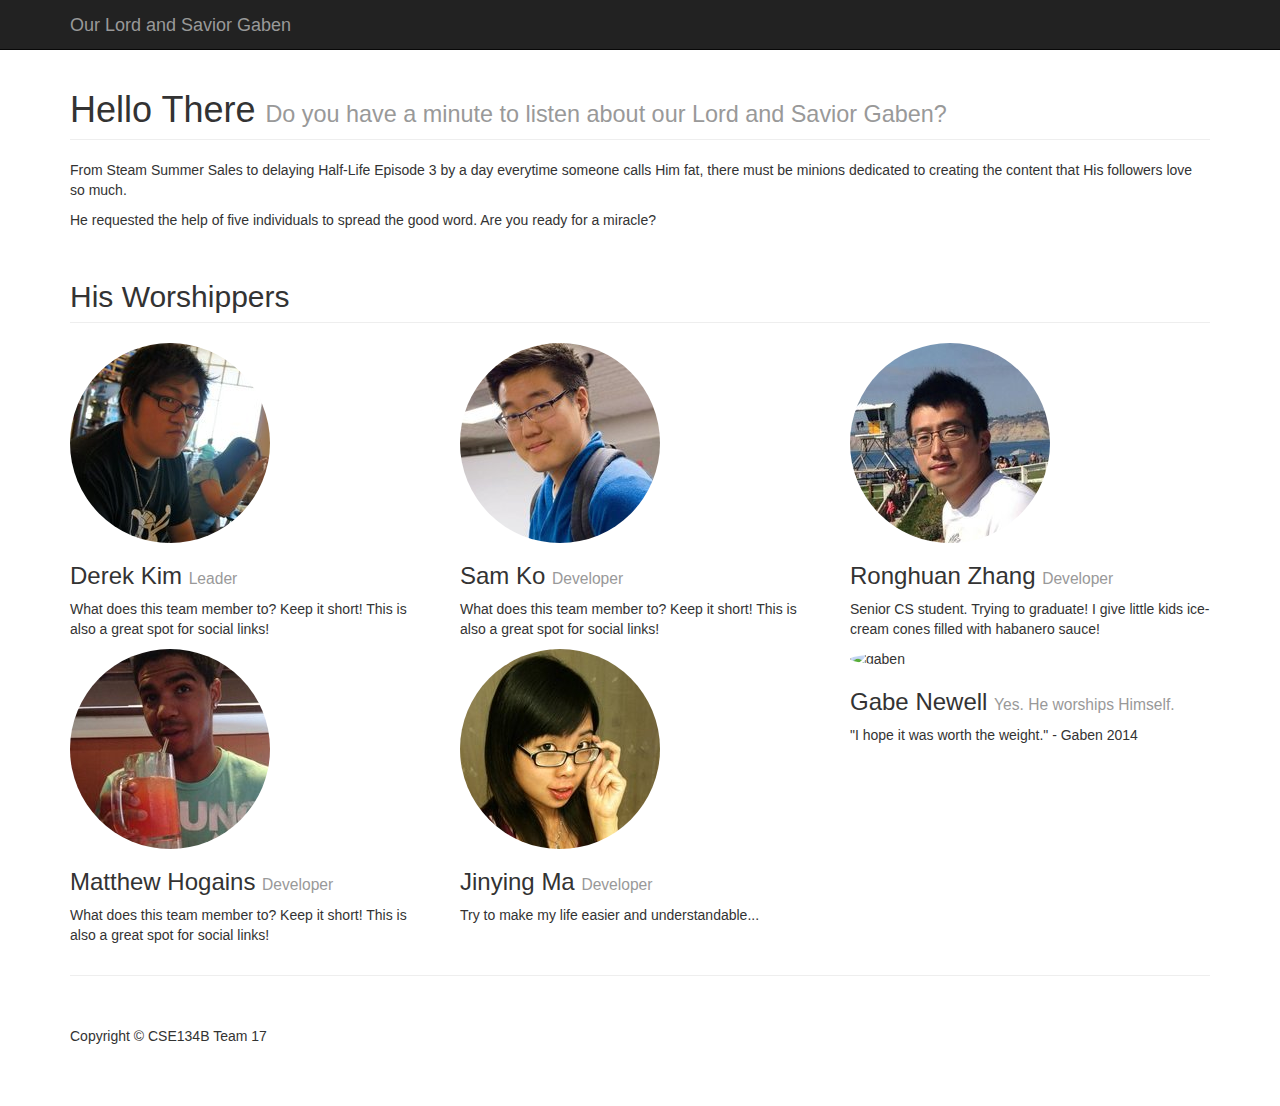
==== team-page.html @ 32595b23 "Merge branch 'master' of github.com:CinnamonBagels/cse134b-group17" ====
<!DOCTYPE html>
<html lang="en">

<head>
    <meta charset="utf-8">
    <meta name="viewport" content="width=device-width, initial-scale=1.0">
    <meta name="description" content="">
    <meta name="author" content="">

    <title>Worth the Weight</title>

    <!-- Bootstrap core CSS -->
    <link href="css/bootstrap.css" rel="stylesheet">

    <!-- Custom CSS for the 'Round About' Template -->
    <link href="css/round-about.css" rel="stylesheet">

    <!-- Favicon -->
    <link rel="shortcut icon" href="./gabenfavicon.ico">

</head>

<body>

    <nav class="navbar navbar-fixed-top navbar-inverse" role="navigation">
        <div class="container">
            <div class="navbar-header">
                <button type="button" class="navbar-toggle" data-toggle="collapse" data-target=".navbar-ex1-collapse">
                    <span class="sr-only">Toggle navigation</span>
                    <span class="icon-bar"></span>
                    <span class="icon-bar"></span>
                    <span class="icon-bar"></span>
                </button>
                <a class="navbar-brand" href="index.html">Our Lord and Savior Gaben</a>
            </div>

            <!-- Collect the nav links, forms, and other content for toggling -->
            <!--<div class="collapse navbar-collapse navbar-ex1-collapse">
                <ul class="nav navbar-nav">
                    <li><a href="#about">About</a>
                    </li>
                    <li><a href="#services">Services</a>
                    </li>
                    <li><a href="#contact">Contact</a>
                    </li>
                </ul>
            </div>-->
            <!-- /.navbar-collapse -->
        </div>
        <!-- /.container -->
    </nav>

    <div class="container">

        <div class="row">

            <div class="col-lg-12">
                <h1 class="page-header">Hello There
                    <small>Do you have a minute to listen about our Lord and Savior Gaben?</small>
                </h1>
                <p>From Steam Summer Sales to delaying Half-Life Episode 3 by a day everytime someone calls Him fat, there must be minions dedicated to creating the content that His followers love so much.</p>
                <p>He requested the help of five individuals to spread the good word. Are you ready for a miracle?</p>
            </div>

            <div class="col-lg-12">
                <h2 class="page-header">His Worshippers</h2>
            </div>

        </div>

        <div class="row">
            <div class="col-lg-4 col-sm-6">
                <img class="img-circle img-responsive" src="img/derek.jpg" alt="derek">
                <h3>Derek Kim
                    <small>Leader</small>
                </h3>
                <p>What does this team member to? Keep it short! This is also a great spot for social links!</p>
            </div>
            <div class="col-lg-4 col-sm-6">
                <img class="img-circle img-responsive" src="img/sam.jpg" alt="sam">
                <h3>Sam Ko
                    <small>Developer</small>
                </h3>
                <p>What does this team member to? Keep it short! This is also a great spot for social links!</p>
            </div>
            <div class="col-lg-4 col-sm-6">
                <img class="img-circle img-responsive" src="img/oskar.jpg" alt="oskar">
                <h3>Ronghuan Zhang
                    <small>Developer</small>
                </h3>
                <p>Senior CS student. Trying to graduate! I give little kids ice-cream cones filled with habanero sauce!</p>
            </div>
            <div class="col-lg-4 col-sm-6">
                <img class="img-circle img-responsive" src="img/matt.jpg" alt="matt">
                <h3>Matthew Hogains
                    <small>Developer</small>
                </h3>
                <p>What does this team member to? Keep it short! This is also a great spot for social links!</p>
            </div>
            <div class="col-lg-4 col-sm-6">
                <img class="img-circle img-responsive" src="img/jim.jpg" alt="jim">
                <h3>Jinying Ma
                    <small>Developer</small>
                </h3>
                <p>Try to make my life easier and understandable...</p>
            </div>
            <div class="col-lg-4 col-sm-6">
                <img class="img-circle img-responsive" src="img/lordgaben.png" alt="gaben">
                <h3>Gabe Newell
                    <small>Yes. He worships Himself.</small>
                </h3>
                <p>"I hope it was worth the weight." - Gaben 2014</p>
            </div>
        </div>

        <hr>

        <footer>
            <div class="row">
                <div class="col-lg-12">
                    <p>Copyright &copy; CSE134B Team 17</p>
                </div>
            </div>
        </footer>

    </div>
    <!-- /container -->

    <!-- JavaScript -->
    <script src="js/jquery-1.10.2.js"></script>
    <script src="js/bootstrap.js"></script>

</body>

</html>
---- css/round-about.css ----
body {
	margin-top: 50px;
}

footer {
	margin: 50px 0;
}
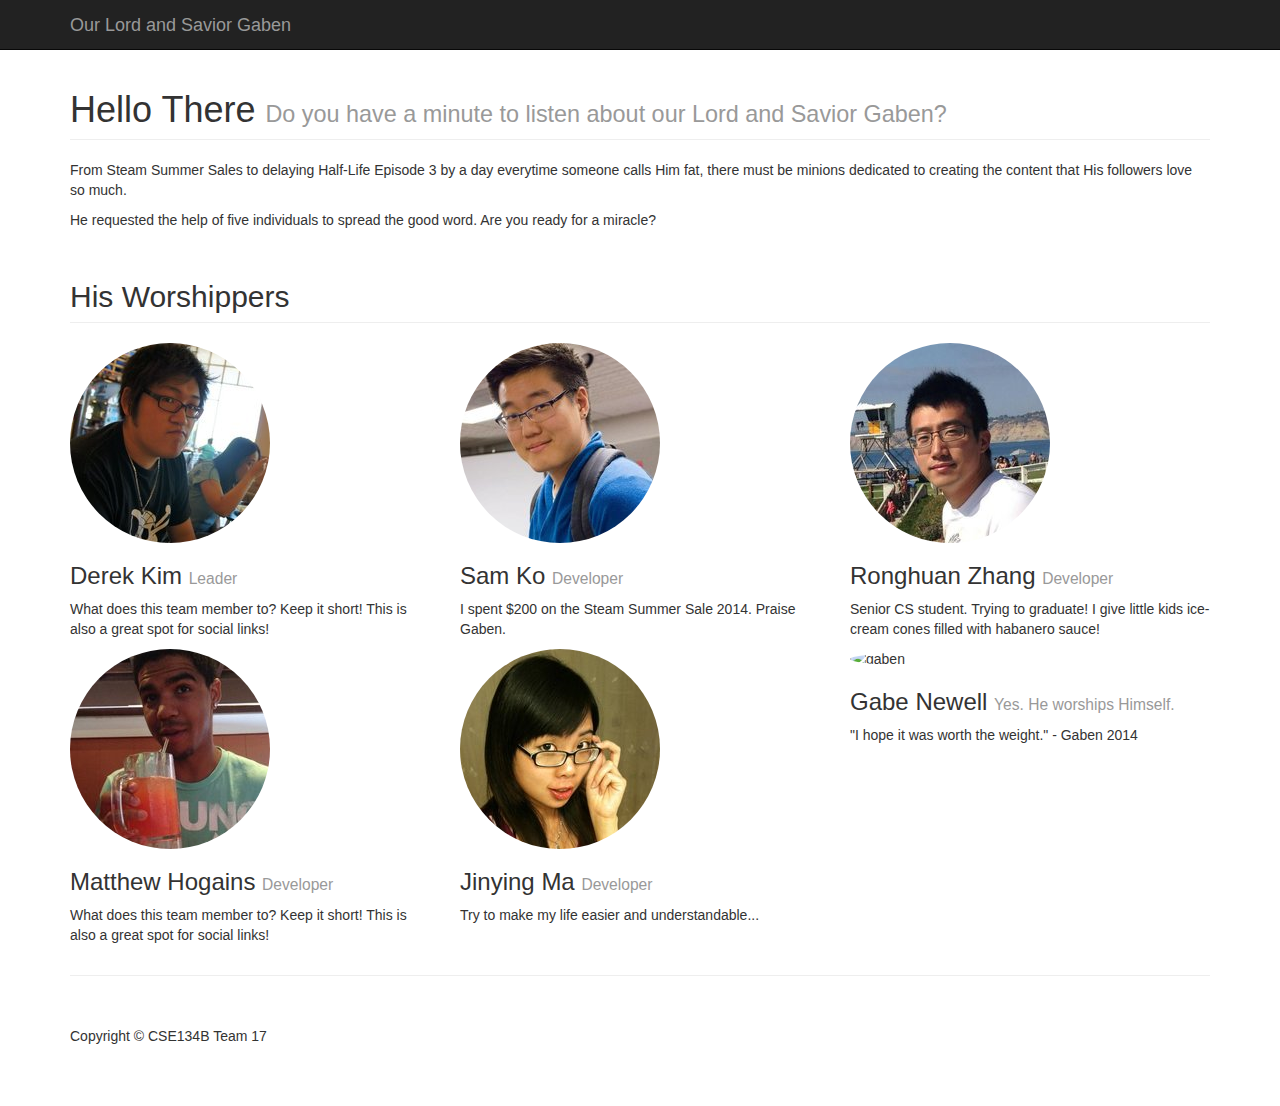
==== commit 8b54e130: "adding my about me" ====
--- a/team-page.html
+++ b/team-page.html
@@ -1,4 +1,4 @@
-<!DOCTYPE html>
+﻿<!DOCTYPE html>
 <html lang="en">
 
 <head>
@@ -81,7 +81,7 @@
                 <h3>Sam Ko
                     <small>Developer</small>
                 </h3>
-                <p>What does this team member to? Keep it short! This is also a great spot for social links!</p>
+                <p>I spent $200 on the Steam Summer Sale 2014. Praise Gaben.</p>
             </div>
             <div class="col-lg-4 col-sm-6">
                 <img class="img-circle img-responsive" src="img/oskar.jpg" alt="oskar">
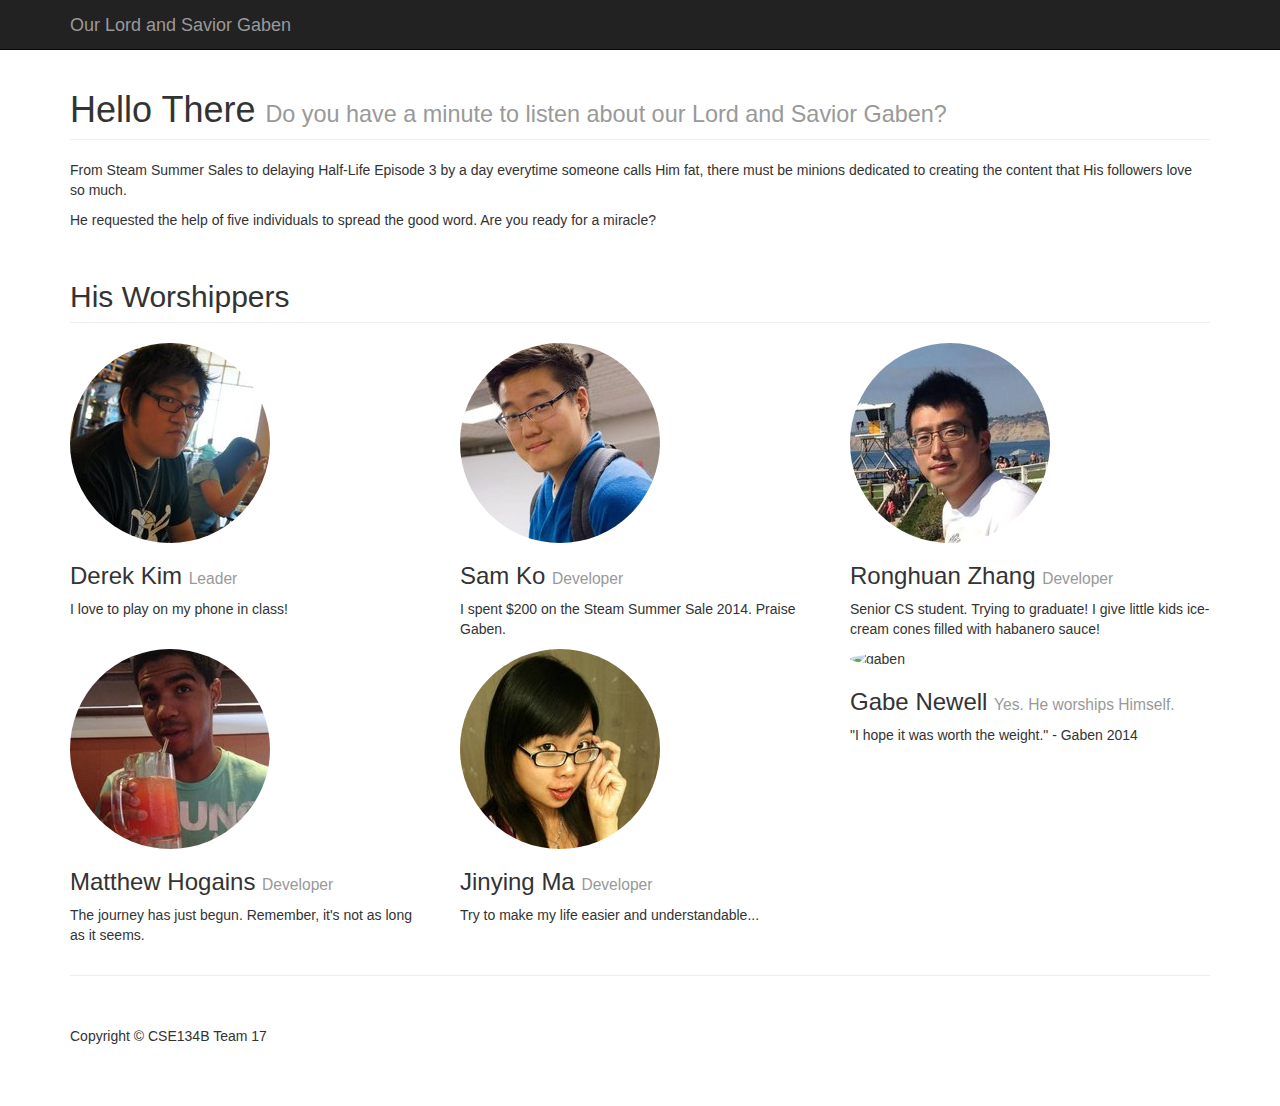
==== commit 4a41473b: "adding about-me to dereks" ====
--- a/team-page.html
+++ b/team-page.html
@@ -74,7 +74,7 @@
                 <h3>Derek Kim
                     <small>Leader</small>
                 </h3>
-                <p>What does this team member to? Keep it short! This is also a great spot for social links!</p>
+                <p>I love to play on my phone in class!</p>
             </div>
             <div class="col-lg-4 col-sm-6">
                 <img class="img-circle img-responsive" src="img/sam.jpg" alt="sam">
@@ -95,7 +95,7 @@
                 <h3>Matthew Hogains
                     <small>Developer</small>
                 </h3>
-                <p>What does this team member to? Keep it short! This is also a great spot for social links!</p>
+                <p>The journey has just begun. Remember, it's not as long as it seems. </p>
             </div>
             <div class="col-lg-4 col-sm-6">
                 <img class="img-circle img-responsive" src="img/jim.jpg" alt="jim">
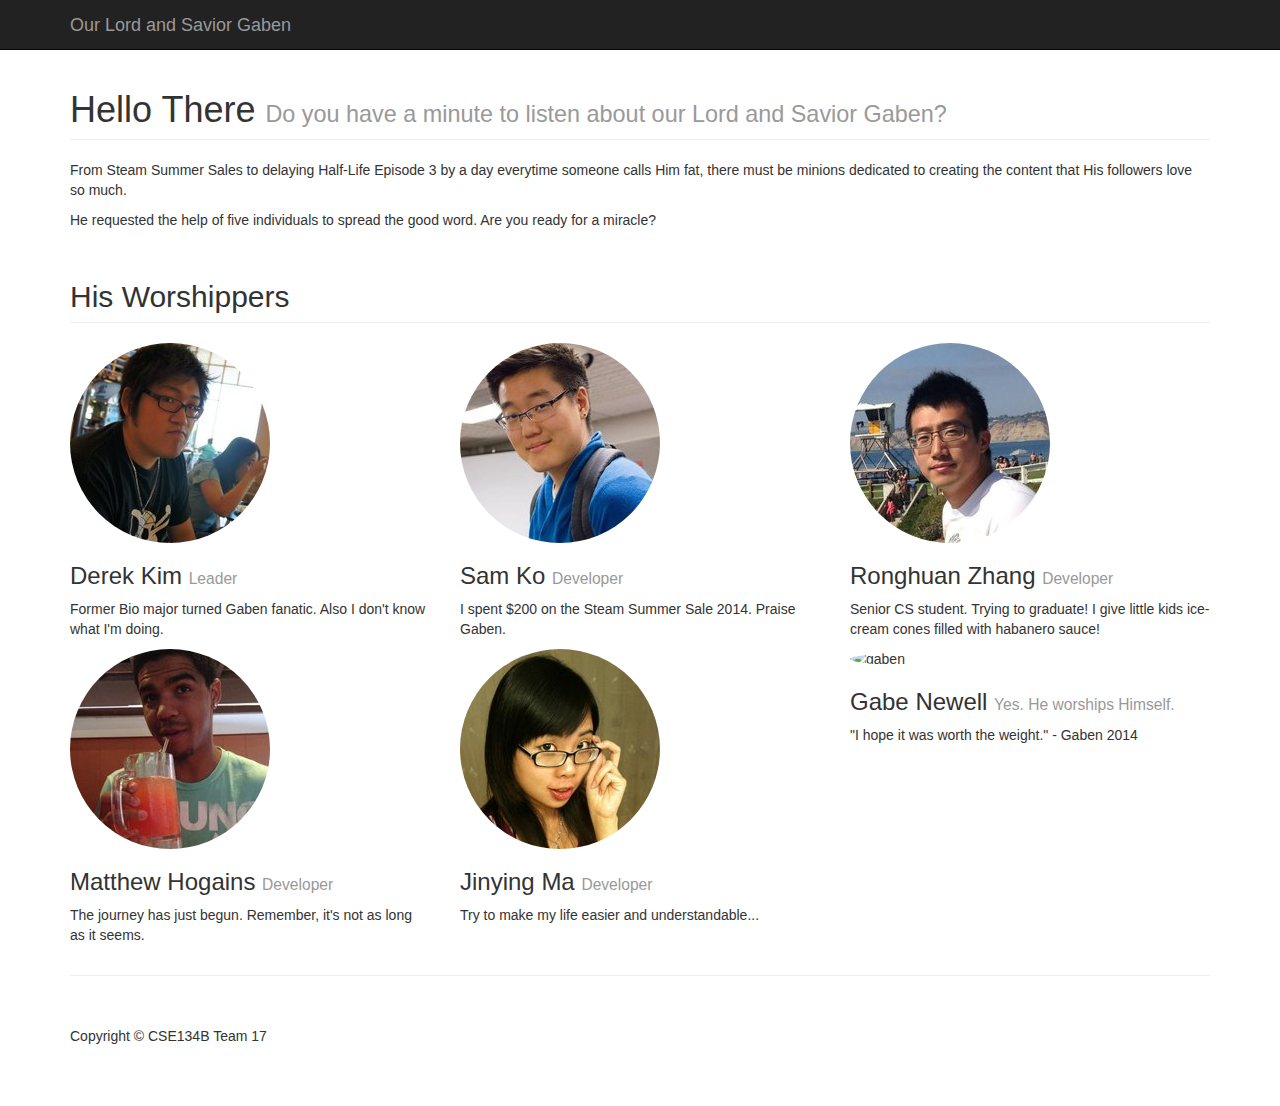
==== commit 4d289398: "revised about me, added documentation pdf" ====
--- a/team-page.html
+++ b/team-page.html
@@ -74,7 +74,7 @@
                 <h3>Derek Kim
                     <small>Leader</small>
                 </h3>
-                <p>I love to play on my phone in class!</p>
+                <p>Former Bio major turned Gaben fanatic. Also I don't know what I'm doing.</p>
             </div>
             <div class="col-lg-4 col-sm-6">
                 <img class="img-circle img-responsive" src="img/sam.jpg" alt="sam">
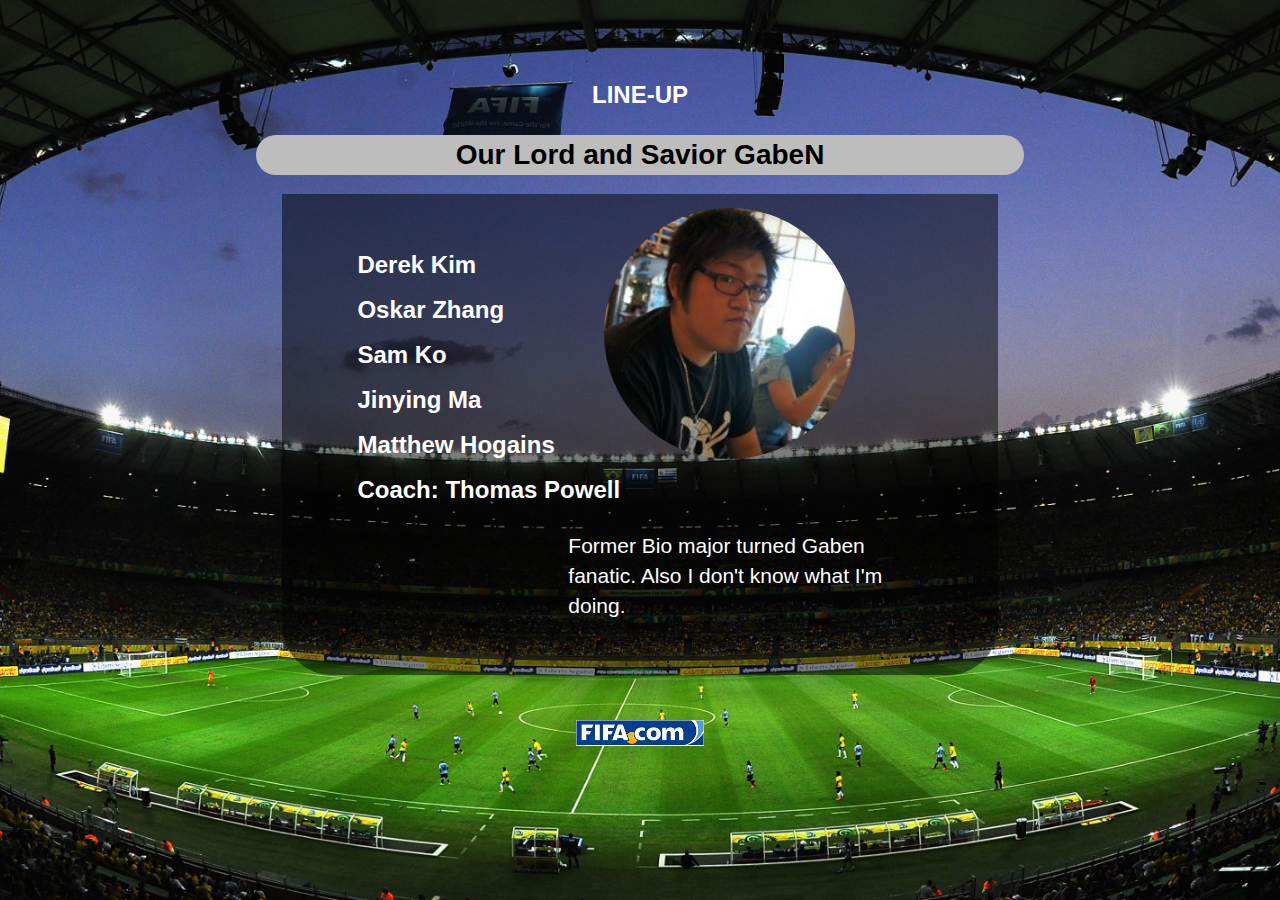
==== commit a8c438f5: "finished index and merged oskar's team page" ====
--- a/team-page.html
+++ b/team-page.html
@@ -1,135 +1,64 @@
 ﻿<!DOCTYPE html>
-<html lang="en">
 
+<html lang="en" xmlns="http://www.w3.org/1999/xhtml">
 <head>
-    <meta charset="utf-8">
-    <meta name="viewport" content="width=device-width, initial-scale=1.0">
-    <meta name="description" content="">
-    <meta name="author" content="">
+    <meta charset="utf-8" />
+    <title>Team Page</title>
 
-    <title>Worth the Weight</title>
-
-    <!-- Bootstrap core CSS -->
-    <link href="css/bootstrap.css" rel="stylesheet">
-
-    <!-- Custom CSS for the 'Round About' Template -->
-    <link href="css/round-about.css" rel="stylesheet">
-
-    <!-- Favicon -->
-    <link rel="shortcut icon" href="./gabenfavicon.ico">
-
+    <link rel="stylesheet" href="css/teampage.css">
+  <link rel="stylesheet" href="//maxcdn.bootstrapcdn.com/bootstrap/3.2.0/css/bootstrap.min.css">
 </head>
-
 <body>
-
-    <nav class="navbar navbar-fixed-top navbar-inverse" role="navigation">
-        <div class="container">
-            <div class="navbar-header">
-                <button type="button" class="navbar-toggle" data-toggle="collapse" data-target=".navbar-ex1-collapse">
-                    <span class="sr-only">Toggle navigation</span>
-                    <span class="icon-bar"></span>
-                    <span class="icon-bar"></span>
-                    <span class="icon-bar"></span>
-                </button>
-                <a class="navbar-brand" href="index.html">Our Lord and Savior Gaben</a>
+        <div>
+            <div>
+                <p id="lineup">LINE-UP</p>
             </div>
 
-            <!-- Collect the nav links, forms, and other content for toggling -->
-            <!--<div class="collapse navbar-collapse navbar-ex1-collapse">
-                <ul class="nav navbar-nav">
-                    <li><a href="#about">About</a>
-                    </li>
-                    <li><a href="#services">Services</a>
-                    </li>
-                    <li><a href="#contact">Contact</a>
-                    </li>
-                </ul>
-            </div>-->
-            <!-- /.navbar-collapse -->
-        </div>
-        <!-- /.container -->
-    </nav>
-
-    <div class="container">
-
-        <div class="row">
-
-            <div class="col-lg-12">
-                <h1 class="page-header">Hello There
-                    <small>Do you have a minute to listen about our Lord and Savior Gaben?</small>
-                </h1>
-                <p>From Steam Summer Sales to delaying Half-Life Episode 3 by a day everytime someone calls Him fat, there must be minions dedicated to creating the content that His followers love so much.</p>
-                <p>He requested the help of five individuals to spread the good word. Are you ready for a miracle?</p>
+            <div>
+            <p id="team_name"><strong>Our Lord and Savior GabeN</strong></p>
             </div>
 
-            <div class="col-lg-12">
-                <h2 class="page-header">His Worshippers</h2>
+            <div id='frame'>
+                <ul id="switches">
+                    <li><a href="javascript:void[0];" onclick="switch1('one');" style = "text-decoration: none"><span>Derek Kim</span></a></li>
+                    <li><a href="javascript:void[0];" onclick="switch1('two');" style = "text-decoration: none"><span>Oskar Zhang</span></a></li>
+                    <li><a href="javascript:void[0];" onclick="switch1('three');" style = "text-decoration: none"><span>Sam Ko</span></a></li>
+                    <li><a href="javascript:void[0];" onclick="switch1('four');" style = "text-decoration: none"><span>Jinying Ma</span></a></li>
+                    <li><a href="javascript:void[0];" onclick="switch1('five');" style = "text-decoration: none"><span>Matthew Hogains</span></a></li>
+                    <li></li>
+                    <li><a href="javascript:void[0];" onclick="switch1('six');" style = "text-decoration: none"><span>Coach: Thomas Powell</span></a></li>
+                </ul>
+
+                <div id="one">
+                    <img class="image" src="img/derek.jpg" alt="derek">
+                    <p class="des">Former Bio major turned Gaben fanatic. Also I don't know what I'm doing.</p>
+                </div>
+                <div id="two">
+                    <img class="image" src="img/oskar.jpg" alt="oskar">
+                    <p class="des">Senior CS student. Trying to graduate! I give little kids ice-cream cones filled with habanero sauce!</p>
+                </div>
+                <div id="three">
+                    <img class="image" src="img/sam.jpg" alt="sam">
+                    <p class="des">I spent $200 on the Steam Summer Sale 2014. Praise Gaben.</p>
+                </div>
+                <div id="four">
+                    <img class="image" src="img/Ma.jpg" alt="Ma">
+                    <p class="des">Try to make my life easier and understandable...</p>
+                </div>
+                <div id="five">
+                    <img class="image" src="img/matt.jpg" alt="matt">
+                    <p class="des">The journey has just begun. Remember, it's not as long as it seems.</p>
+                </div>
+                <div id="six">
+                    <img class="image" src="img/tpowell.jpg" alt="tpowell">
+                    <p class="des">"I DON'T LOOK LIKE PETER GRIFFIN!" - T. Powell 2014</p>
+                </div>
             </div>
 
-        </div>
-
-        <div class="row">
-            <div class="col-lg-4 col-sm-6">
-                <img class="img-circle img-responsive" src="img/derek.jpg" alt="derek">
-                <h3>Derek Kim
-                    <small>Leader</small>
-                </h3>
-                <p>Former Bio major turned Gaben fanatic. Also I don't know what I'm doing.</p>
-            </div>
-            <div class="col-lg-4 col-sm-6">
-                <img class="img-circle img-responsive" src="img/sam.jpg" alt="sam">
-                <h3>Sam Ko
-                    <small>Developer</small>
-                </h3>
-                <p>I spent $200 on the Steam Summer Sale 2014. Praise Gaben.</p>
-            </div>
-            <div class="col-lg-4 col-sm-6">
-                <img class="img-circle img-responsive" src="img/oskar.jpg" alt="oskar">
-                <h3>Ronghuan Zhang
-                    <small>Developer</small>
-                </h3>
-                <p>Senior CS student. Trying to graduate! I give little kids ice-cream cones filled with habanero sauce!</p>
-            </div>
-            <div class="col-lg-4 col-sm-6">
-                <img class="img-circle img-responsive" src="img/matt.jpg" alt="matt">
-                <h3>Matthew Hogains
-                    <small>Developer</small>
-                </h3>
-                <p>The journey has just begun. Remember, it's not as long as it seems. </p>
-            </div>
-            <div class="col-lg-4 col-sm-6">
-                <img class="img-circle img-responsive" src="img/jim.jpg" alt="jim">
-                <h3>Jinying Ma
-                    <small>Developer</small>
-                </h3>
-                <p>Try to make my life easier and understandable...</p>
-            </div>
-            <div class="col-lg-4 col-sm-6">
-                <img class="img-circle img-responsive" src="img/lordgaben.png" alt="gaben">
-                <h3>Gabe Newell
-                    <small>Yes. He worships Himself.</small>
-                </h3>
-                <p>"I hope it was worth the weight." - Gaben 2014</p>
+            <div id="logo">
+                <img src="img/logo1.jpg" alt="logo">
             </div>
         </div>
-
-        <hr>
-
-        <footer>
-            <div class="row">
-                <div class="col-lg-12">
-                    <p>Copyright &copy; CSE134B Team 17</p>
-                </div>
-            </div>
-        </footer>
-
-    </div>
-    <!-- /container -->
-
-    <!-- JavaScript -->
-    <script src="js/jquery-1.10.2.js"></script>
-    <script src="js/bootstrap.js"></script>
-
+<script src="js/switch_img.js"></script>
 </body>
-
 </html>
--- a/css/teampage.css
+++ b/css/teampage.css
@@ -0,0 +1,90 @@
+html {
+    background: url("image/teampage-bg.jpg") no-repeat center center fixed;
+    -webkit-background-size: cover;
+    -moz-background-size: cover;
+    -o-background-size: cover;
+    background-size: cover;
+    z-index: -1;
+}
+
+
+#lineup{
+    font-size: 1em;
+    font: bold 24px/45px Helvetica, Sans-Serif;
+    text-align: center;
+    color: #ffffff;
+    position: absolute;
+    top: 8%;
+    width: 100%;
+    z-index: 1;
+}
+
+
+#team_name {
+    text-align: center;
+    color: black;
+    background-color: #BDBDBD;
+    font-size: 2em;
+    position: absolute;
+    border-radius: 50em;
+    left: 20%;
+    right: 20%;
+    top: 15%;
+    z-index: 2;
+}
+
+#frame {
+    position: absolute;
+    top: 21.5%;
+    bottom: 25%;
+    left: 22%;
+    right: 22%;
+    padding: 4% 18% 25% 18%;
+    border-radius: 0px 0px 50px 50px;
+    background: rgba(0, 0, 0, 0.5);
+    z-index: 1;
+
+}
+
+.image {
+    position: absolute;
+    width: 35%;
+    border-radius: 50%;
+    top: 3%;
+    left: 45%;
+}
+
+#logo > img{
+
+    width: 10%;
+    top: 80%;
+    bottom: 19%;
+    left:45%;
+    right:55%;
+    position: absolute;
+    z-index: 1;
+
+}
+
+#switches{
+    font: bold 24px/45px Helvetica, Sans-Serif;
+    position: absolute;
+    top: 10%;
+    left: 5%;
+    list-style-type: none;
+}
+
+a span{
+    color: white;
+    font-size:1em;
+    text-decoration: none;
+}
+
+.des {
+    position: absolute;
+    color: #ffffff;
+    font-size: 1.5em;
+    left: 40%;
+    right: 13%;
+    top: 70%;
+}
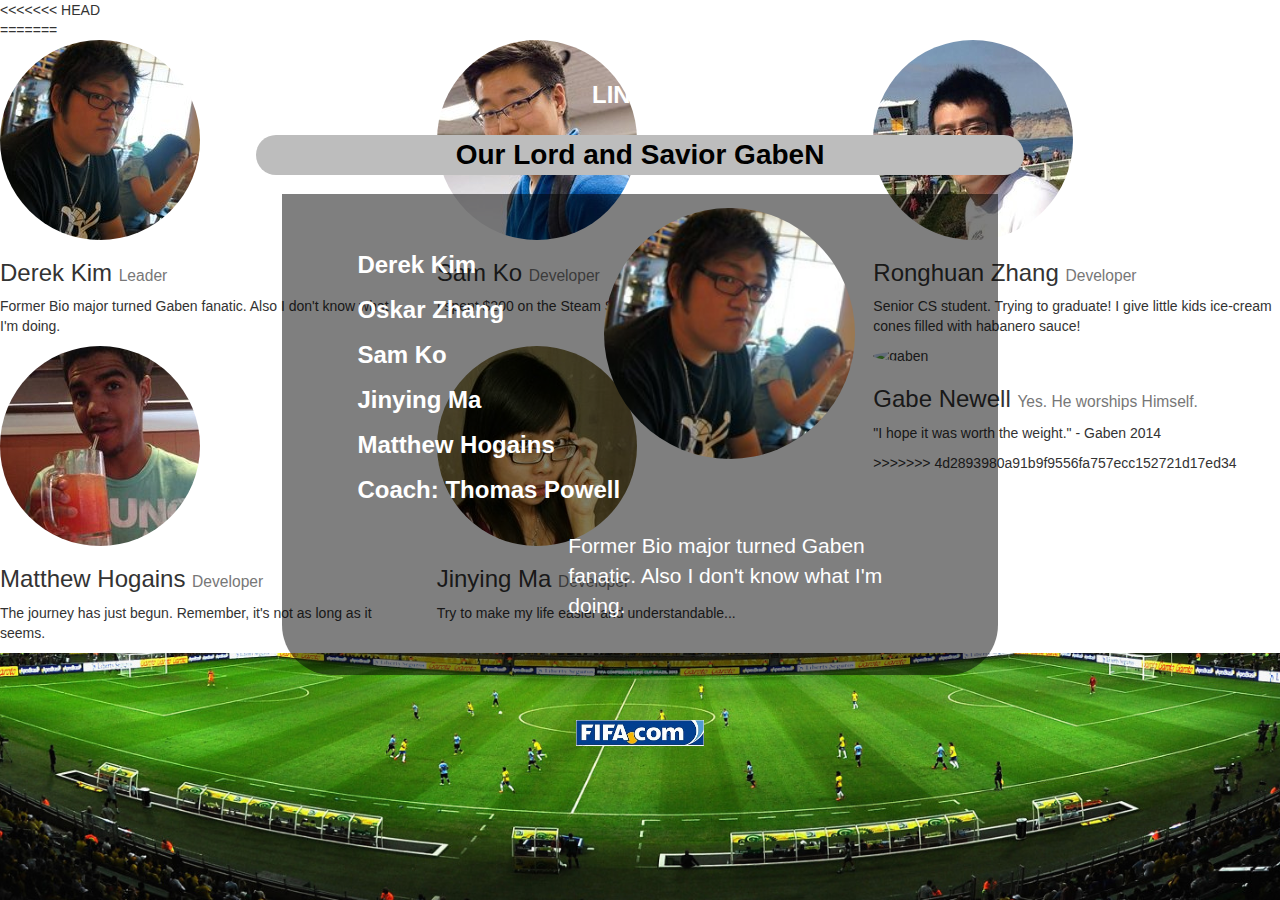
==== commit 5f80a1bc: "turnin" ====
--- a/team-page.html
+++ b/team-page.html
@@ -55,8 +55,55 @@
                 </div>
             </div>
 
+<<<<<<< HEAD
             <div id="logo">
                 <img src="img/logo1.jpg" alt="logo">
+=======
+        </div>
+
+        <div class="row">
+            <div class="col-lg-4 col-sm-6">
+                <img class="img-circle img-responsive" src="img/derek.jpg" alt="derek">
+                <h3>Derek Kim
+                    <small>Leader</small>
+                </h3>
+                <p>Former Bio major turned Gaben fanatic. Also I don't know what I'm doing.</p>
+            </div>
+            <div class="col-lg-4 col-sm-6">
+                <img class="img-circle img-responsive" src="img/sam.jpg" alt="sam">
+                <h3>Sam Ko
+                    <small>Developer</small>
+                </h3>
+                <p>I spent $200 on the Steam Summer Sale 2014. Praise Gaben.</p>
+            </div>
+            <div class="col-lg-4 col-sm-6">
+                <img class="img-circle img-responsive" src="img/oskar.jpg" alt="oskar">
+                <h3>Ronghuan Zhang
+                    <small>Developer</small>
+                </h3>
+                <p>Senior CS student. Trying to graduate! I give little kids ice-cream cones filled with habanero sauce!</p>
+            </div>
+            <div class="col-lg-4 col-sm-6">
+                <img class="img-circle img-responsive" src="img/matt.jpg" alt="matt">
+                <h3>Matthew Hogains
+                    <small>Developer</small>
+                </h3>
+                <p>The journey has just begun. Remember, it's not as long as it seems. </p>
+            </div>
+            <div class="col-lg-4 col-sm-6">
+                <img class="img-circle img-responsive" src="img/jim.jpg" alt="jim">
+                <h3>Jinying Ma
+                    <small>Developer</small>
+                </h3>
+                <p>Try to make my life easier and understandable...</p>
+            </div>
+            <div class="col-lg-4 col-sm-6">
+                <img class="img-circle img-responsive" src="img/lordgaben.png" alt="gaben">
+                <h3>Gabe Newell
+                    <small>Yes. He worships Himself.</small>
+                </h3>
+                <p>"I hope it was worth the weight." - Gaben 2014</p>
+>>>>>>> 4d2893980a91b9f9556fa757ecc152721d17ed34
             </div>
         </div>
 <script src="js/switch_img.js"></script>
